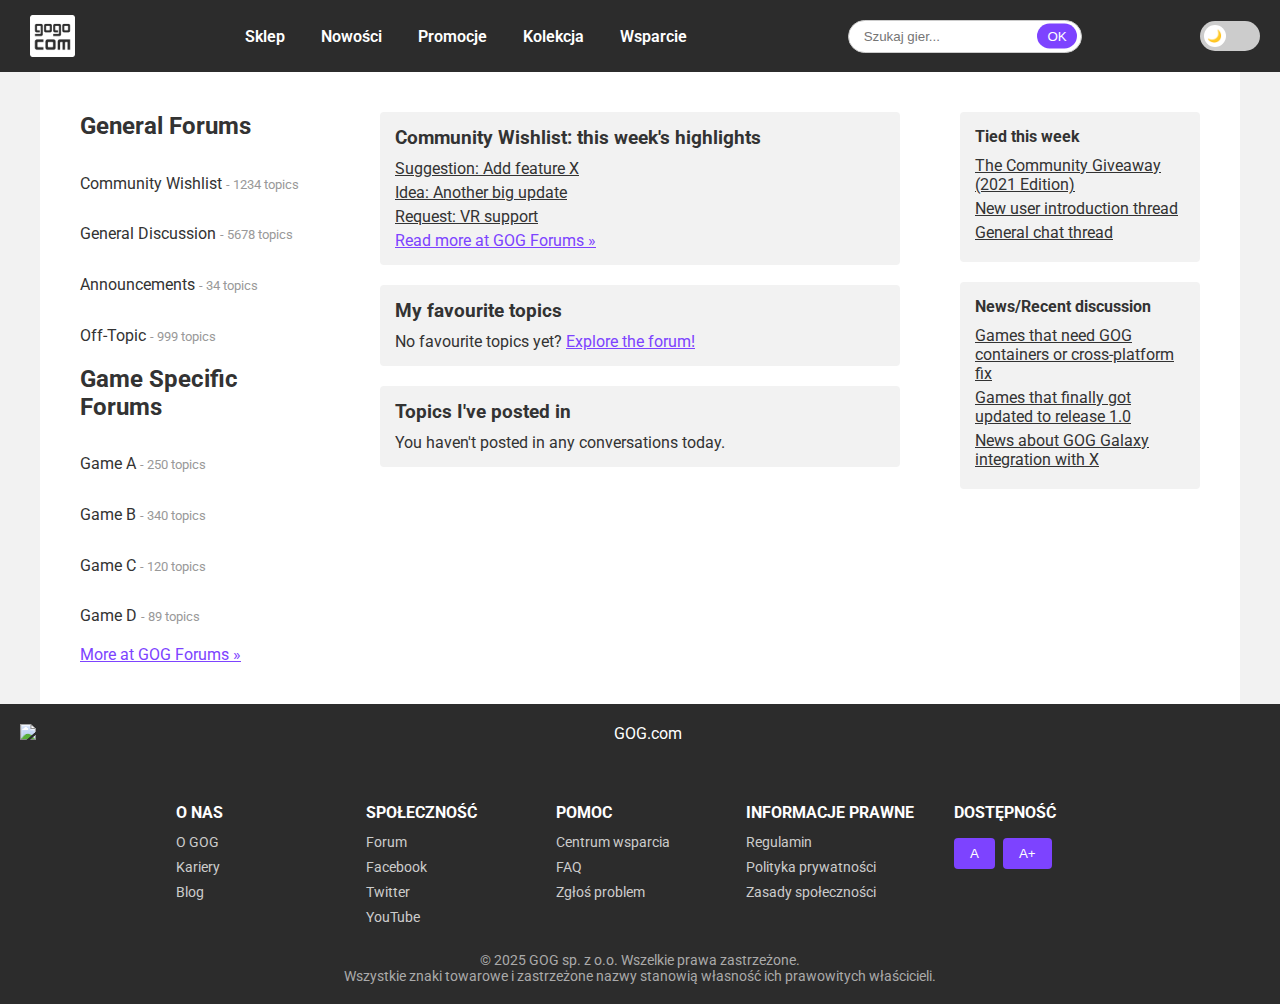
==== forum.html @ e9cf372f "obrazy gier + forum" ====
<!DOCTYPE html>
<html lang="pl" class="dark-theme">
  <head>
    <meta charset="UTF-8" />
    <meta name="viewport" content="width=device-width, initial-scale=1.0" />
    <title>GOG Community</title>
    <link rel="stylesheet" href="style.css" />
    <style>
      @import url('https://fonts.googleapis.com/css2?family=Roboto:ital,wght@0,100..900;1,100..900&display=swap');
    </style>
  </head>
  <body>
    <!-- LINK DO POMINIĘCIA NAWIGACJI -->
    <a class="skip-link" href="#maincontent"
      >Pomiń nawigację i przejdź do treści głównej</a
    >

    <!-- NAGŁÓWEK -->
    <header>
      <div class="top-bar">
        <div class="logo" aria-label="GOG Logo">
          <a href="index.html" title="Przejdź do strony głównej">
            <img src="images/logo.png" alt="logo" style="width:45px;height:42px;" />
          </a>
        </div>
        <nav aria-label="Główna nawigacja">
          <ul>
            <!-- Rozwijane menu dla "Sklep" -->
            <li class="has-dropdown">
              <a href="#">Sklep</a>
              <div class="dropdown">
                <ul>
                  <li><a href="#">Sklep 1</a></li>
                  <li><a href="#">Sklep 2</a></li>
                  <li><a href="#">Sklep 3</a></li>
                </ul>
              </div>
            </li>
            <!-- Rozwijane menu dla "Nowości" -->
            <li class="has-dropdown">
              <a href="#">Nowości</a>
              <div class="dropdown">
                <ul>
                  <li><a href="#">Nowość 1</a></li>
                  <li><a href="#">Nowość 2</a></li>
                  <li><a href="#">Nowość 3</a></li>
                </ul>
              </div>
            </li>
            <!-- Rozwijane menu dla "Promocje" -->
            <li class="has-dropdown">
              <a href="#">Promocje</a>
              <div class="dropdown">
                <ul>
                  <li><a href="#">Promocja 1</a></li>
                  <li><a href="#">Promocja 2</a></li>
                  <li><a href="#">Promocja 3</a></li>
                </ul>
              </div>
            </li>
            <!-- Rozwijane menu dla "Kolekcja" -->
            <li class="has-dropdown">
              <a href="#">Kolekcja</a>
              <div class="dropdown">
                <ul>
                  <li><a href="#">Kolekcja 1</a></li>
                  <li><a href="#">Kolekcja 2</a></li>
                  <li><a href="#">Kolekcja 3</a></li>
                </ul>
              </div>
            </li>
            <!-- Rozwijane menu dla "Wsparcie" -->
            <li class="has-dropdown">
              <a href="support.html">Wsparcie</a>
              <div class="dropdown">
                <ul>
                  <li><a href="support.html#faq">FAQ</a></li>
                  <li><a href="support.html#guides">Centrum wsparcia</a></li>
                  <li><a href="support.html#contact">Kontakt</a></li>
                </ul>
              </div>
            </li>
          </ul>
        </nav>
        <div class="search-container">
          <input type="search" id="search" placeholder="Szukaj gier..." />
          <button type="button">OK</button>
        </div>
        <!-- Przełącznik trybu jasny/ciemny -->
        <div class="theme-switch">
          <input type="checkbox" id="theme-toggle" />
          <label
            class="slider"
            for="theme-toggle"
            aria-label="Przełącz tryb kontrastu"
          ></label>
        </div>
      </div>
    </header>

    <!-- OVERLAY – stopniowe przyciemnienie tła przy hoverze na menu -->
    <div class="menu-overlay"></div>

    <!-- GŁÓWNA ZAWARTOŚĆ STRONY -->
    <main id="maincontent" style="max-width:1200px; margin:0 auto; padding:20px;">

      <!-- Trzy kolumny forum -->
      <div class="community-layout" style="display:grid; grid-template-columns:1fr 2fr 1fr; gap:20px;">

        <!-- Lewa kolumna -->
        <aside class="community-sidebar" style="background:var(--bg-primary); padding:20px; border-radius:4px;">
          <h2 style="margin-bottom:10px;">General Forums</h2>
          <ul style="list-style:none; margin-left:0;">
            <li style="margin-bottom:8px;">
              <img src="images/logo.png" alt="Forum Icon" style="width:25px; vertical-align:middle; margin-right:5px;">
              <a href="#">Community Wishlist</a>
              <span style="color:#999; font-size:0.8rem;">- 1234 topics</span>
            </li>
            <li style="margin-bottom:8px;">
              <img src="images/logo.png" alt="Forum Icon" style="width:25px; vertical-align:middle; margin-right:5px;">
              <a href="#">General Discussion</a>
              <span style="color:#999; font-size:0.8rem;">- 5678 topics</span>
            </li>
            <li style="margin-bottom:8px;">
              <img src="images/logo.png" alt="Forum Icon" style="width:25px; vertical-align:middle; margin-right:5px;">
              <a href="#">Announcements</a>
              <span style="color:#999; font-size:0.8rem;">- 34 topics</span>
            </li>
            <li style="margin-bottom:8px;">
              <img src="images/logo.png" alt="Forum Icon" style="width:25px; vertical-align:middle; margin-right:5px;">
              <a href="#">Off-Topic</a>
              <span style="color:#999; font-size:0.8rem;">- 999 topics</span>
            </li>
          </ul>
          <h2 style="margin:20px 0 10px;">Game Specific Forums</h2>
          <ul style="list-style:none; margin-left:0;">
            <li style="margin-bottom:8px;">
              <img src="images/logo.png" alt="Forum Icon" style="width:25px; vertical-align:middle; margin-right:5px;">
              <a href="#">Game A</a>
              <span style="color:#999; font-size:0.8rem;">- 250 topics</span>
            </li>
            <li style="margin-bottom:8px;">
              <img src="images/logo.png" alt="Forum Icon" style="width:25px; vertical-align:middle; margin-right:5px;">
              <a href="#">Game B</a>
              <span style="color:#999; font-size:0.8rem;">- 340 topics</span>
            </li>
            <li style="margin-bottom:8px;">
              <img src="images/logo.png" alt="Forum Icon" style="width:25px; vertical-align:middle; margin-right:5px;">
              <a href="#">Game C</a>
              <span style="color:#999; font-size:0.8rem;">- 120 topics</span>
            </li>
            <li style="margin-bottom:8px;">
              <img src="images/logo.png" alt="Forum Icon" style="width:25px; vertical-align:middle; margin-right:5px;">
              <a href="#">Game D</a>
              <span style="color:#999; font-size:0.8rem;">- 89 topics</span>
            </li>
          </ul>
          <p style="margin-top:20px;"><a href="#" style="color:var(--accent-color); text-decoration:underline;">More at GOG Forums »</a></p>
        </aside>

        <!-- Środkowa kolumna -->
        <section class="community-main" style="background:var(--bg-primary); padding:20px; border-radius:4px;">
          <!-- Community Wishlist highlight box -->
          <div style="background:var(--bg-secondary); padding:15px; border-radius:4px; margin-bottom:20px;">
            <h3 style="margin-bottom:10px;">Community Wishlist: this week's highlights</h3>
            <ul style="list-style:none; margin-left:0; padding-left:0;">
              <li style="margin-bottom:5px;"><a href="#" style="text-decoration:underline;">Suggestion: Add feature X</a></li>
              <li style="margin-bottom:5px;"><a href="#" style="text-decoration:underline;">Idea: Another big update</a></li>
              <li style="margin-bottom:5px;"><a href="#" style="text-decoration:underline;">Request: VR support</a></li>
            </ul>
            <p><a href="#" style="text-decoration:underline; color:var(--accent-color);">Read more at GOG Forums »</a></p>
          </div>

          <!-- My favourite topics -->
          <div style="background:var(--bg-secondary); padding:15px; border-radius:4px; margin-bottom:20px;">
            <h3 style="margin-bottom:10px;">My favourite topics</h3>
            <p>No favourite topics yet? <a href="#" style="text-decoration:underline; color:var(--accent-color);">Explore the forum!</a></p>
          </div>

          <!-- Topics I've posted in -->
          <div style="background:var(--bg-secondary); padding:15px; border-radius:4px;">
            <h3 style="margin-bottom:10px;">Topics I've posted in</h3>
            <p>You haven't posted in any conversations today.</p>
          </div>
        </section>

        <!-- Prawa kolumna -->
        <aside class="community-right" style="background:var(--bg-primary); padding:20px; border-radius:4px;">
          <!-- Tied this week -->
          <div style="background:var(--bg-secondary); padding:15px; border-radius:4px; margin-bottom:20px;">
            <h4 style="margin-bottom:10px;">Tied this week</h4>
            <ul style="list-style:none; margin-left:0; padding-left:0;">
              <li style="margin-bottom:5px;"><a href="#" style="text-decoration:underline;">The Community Giveaway (2021 Edition)</a></li>
              <li style="margin-bottom:5px;"><a href="#" style="text-decoration:underline;">New user introduction thread</a></li>
              <li style="margin-bottom:5px;"><a href="#" style="text-decoration:underline;">General chat thread</a></li>
            </ul>
          </div>

          <!-- News/Recent discussion -->
          <div style="background:var(--bg-secondary); padding:15px; border-radius:4px;">
            <h4 style="margin-bottom:10px;">News/Recent discussion</h4>
            <ul style="list-style:none; margin-left:0; padding-left:0;">
              <li style="margin-bottom:5px;"><a href="#" style="text-decoration:underline;">Games that need GOG containers or cross-platform fix</a></li>
              <li style="margin-bottom:5px;"><a href="#" style="text-decoration:underline;">Games that finally got updated to release 1.0</a></li>
              <li style="margin-bottom:5px;"><a href="#" style="text-decoration:underline;">News about GOG Galaxy integration with X</a></li>
            </ul>
          </div>
        </aside>
      </div>
    </main>

    <!-- STOPKA -->
    <footer>
      <div class="footer-main">
        <div class="footer-logo">
          <img
            src="https://via.placeholder.com/100x40?text=GOG+Logo"
            alt="GOG.com"
          />
        </div>
        <div class="footer-links">
          <div class="footer-column">
            <h3>O nas</h3>
            <ul>
              <li><a href="#">O GOG</a></li>
              <li><a href="#">Kariery</a></li>
              <li><a href="#">Blog</a></li>
            </ul>
          </div>
          <div class="footer-column">
            <h3>Społeczność</h3>
            <ul>
              <li><a href="#">Forum</a></li>
              <li><a href="#">Facebook</a></li>
              <li><a href="#">Twitter</a></li>
              <li><a href="#">YouTube</a></li>
            </ul>
          </div>
          <div class="footer-column">
            <h3>Pomoc</h3>
            <ul>
              <li><a href="#">Centrum wsparcia</a></li>
              <li><a href="#">FAQ</a></li>
              <li><a href="#">Zgłoś problem</a></li>
            </ul>
          </div>
          <div class="footer-column">
            <h3>Informacje prawne</h3>
            <ul>
              <li><a href="#">Regulamin</a></li>
              <li><a href="#">Polityka prywatności</a></li>
              <li><a href="#">Zasady społeczności</a></li>
            </ul>
          </div>
          <div class="footer-column">
            <h3>Dostępność</h3>
            <div class="font-controls">
              <button id="font-reset" aria-label="Domyślna czcionka">A</button>
              <button id="font-increase" aria-label="Powiększ czcionkę">A+</button>
            </div>
          </div>
        </div>
      </div>
      <div class="footer-bottom">
        <p>© 2025 GOG sp. z o.o. Wszelkie prawa zastrzeżone.</p>
        <p>
          Wszystkie znaki towarowe i zastrzeżone nazwy stanowią własność ich
          prawowitych właścicieli.
        </p>
      </div>
    </footer>

    <!-- Skrypt z obsługą trybu ciemnego/jasnego i zmiany rozmiaru tekstu -->
    <script src="script.js"></script>
  </body>
</html>
---- style.css ----
/* ======================================
   ZMIENNE I PODSTAWOWE USTAWIENIA
   ====================================== */

:root {
    /* Kolory dla trybu jasnego */
    --bg-primary: #ffffff;
    --bg-secondary: #f2f2f2;
    --text-primary: #333333;
    --accent-color: #7d43ff;
    --header-bg: #2c2c2c;
    --button-bg: #2c2c2c;
}

[data-theme="dark"] {
    /* Kolory dla trybu ciemnego */
    --bg-primary: #1a1a1a;
    --bg-secondary: #2d2d2d;
    --text-primary: #e6e6e6;
    --header-bg: #121212;
    --button-bg: #7d43ff;
}

/* ======================================
     RESET I PODSTAWOWE STYLE
     ====================================== */

* {
    margin: 0;
    padding: 0;
    box-sizing: border-box;
    transition: background-color 0.3s ease,
        color 0.3s ease,
        border-color 0.3s ease;
}

body {
    background: var(--bg-secondary);
    color: var(--text-primary);
    font-family: "Roboto", sans-serif;
    font-optical-sizing: auto;
    font-style: normal;
    font-variation-settings: "wdth" 100;
}

a {
    text-decoration: none;
    color: inherit;
}

img {
    max-width: 100%;
    display: block;
}

/* ======================================
     DOSTĘPNOŚĆ
     ====================================== */

/* Link do pominięcia nawigacji dla czytników ekranowych */
.skip-link {
    position: absolute;
    top: -40px;
    left: 0;
    background: #000;
    color: #fff;
    padding: 8px;
    z-index: 100;
}

.skip-link:focus {
    top: 0;
}

/* ======================================
     NAGŁÓWEK I NAWIGACJA
     ====================================== */

header {
    background: var(--header-bg);
    color: #fff;
    padding: 10px 20px;
    position: sticky;
    top: 0;
    z-index: 1000;
}

.top-bar {
    display: flex;
    justify-content: space-between;
    align-items: center;
}

.top-bar .logo {
    font-size: 1.5rem;
    font-weight: bold;
}

.top-bar .logo a {
    color: inherit;
    text-decoration: none;
    transition: opacity 0.3s ease;
    display: block;
    padding: 5px 10px;
    font-size: 1.5rem;
    font-weight: bold;
    margin-right: 2rem;
}

.top-bar .logo a:hover {
    opacity: 0.8;
    text-decoration: underline;
}

[data-theme="dark"] .top-bar .logo a {
    color: #fff;
}

/* Menu nawigacyjne */
.top-bar nav ul {
    list-style: none;
    display: flex;
    gap: 1rem;
}

.top-bar nav ul li {
    position: relative;
}

.top-bar nav a {
    color: #fff;
    font-weight: 600;
    padding: 5px 10px;
    display: block;
}

/* Rozwijane menu dla każdej zakładki */
li.has-dropdown .dropdown {
    display: none;
    position: absolute;
    top: 100%;
    left: 0;
    background: #fff;
    color: #333;
    padding: 10px;
    min-width: 180px;
    box-shadow: 0 2px 5px rgba(0, 0, 0, 0.3);
    z-index: 1100;
}

li.has-dropdown:hover .dropdown {
    display: block;
}

li.has-dropdown .dropdown ul {
    list-style: none;
}

li.has-dropdown .dropdown ul li {
    margin-bottom: 5px;
}

li.has-dropdown .dropdown ul li a {
    padding: 5px 10px;
    color: #333;
    display: block;
}

li.has-dropdown .dropdown ul li a:hover {
    background: #f2f2f2;
}

/* Pole wyszukiwania */
.search-container {
    margin-left: 2rem;
    position: relative;
}

.search-container input[type="search"] {
    padding: 8px 40px 8px 15px;
    border-radius: 25px;
    border: 1px solid #ccc;
    background: #fff;
    transition: box-shadow 0.3s ease, border-color 0.3s ease;
    outline: none;
}

.search-container input[type="search"]:focus {
    border-color: #7d43ff;
    box-shadow: 0 0 8px rgba(125, 67, 255, 0.4);
}

.search-container button {
    position: absolute;
    right: 5px;
    top: 50%;
    transform: translateY(-50%);
    background: #7d43ff;
    color: #fff;
    border: none;
    padding: 5px 10px;
    border-radius: 20px;
    cursor: pointer;
    transition: background 0.3s ease;
}

.search-container button:hover {
    background: #5e2ccc;
}

/* ======================================
     SEKCJA HERO
     ====================================== */

.hero {
    position: relative;
    background: url("https://via.placeholder.com/1200x400/333/fff?text=GOG+Banner") no-repeat center center/cover;
    height: 400px;
    display: flex;
    justify-content: center;
    align-items: center;
    color: #fff;
    text-align: center;
}

.hero-content {
    background: rgba(0, 0, 0, 0.5);
    padding: 20px;
    border-radius: 8px;
}

.hero h1 {
    font-size: 2rem;
    margin-bottom: 10px;
}

.hero button {
    background: #7d43ff;
    color: #fff;
    margin-top: 10px;
    padding: 10px 20px;
    border: none;
    border-radius: 4px;
    cursor: pointer;
    font-weight: bold;
    font-size: 1rem;
}

/* ======================================
     GŁÓWNA ZAWARTOŚĆ
     ====================================== */

main {
    max-width: 1200px;
    margin: 0 auto;
    padding: 20px;
    background: var(--bg-primary);
}

/* ======================================
     SEKCJA PROMOCJI
     ====================================== */

.promotions {
    margin-bottom: 40px;
}

.promotions h2 {
    font-size: 1.8rem;
    margin-bottom: 20px;
}

.promo-grid {
    display: grid;
    grid-template-columns: repeat(auto-fill, minmax(250px, 1fr));
    gap: 20px;
}

.promo-item {
    border: 1px solid #ccc;
    border-radius: 4px;
    padding: 10px;
    text-align: center;
    background: #fafafa;
    transition: transform 0.3s ease, box-shadow 0.3s ease;
}

.promo-item .discount {
    background: #7d43ff;
    color: #fff;
    display: inline-block;
    padding: 5px 10px;
    border-radius: 4px;
    margin: 10px 0;
    font-weight: bold;
}

.promo-item button {
    background: #2c2c2c;
    color: #fff;
    padding: 8px 16px;
    border: none;
    border-radius: 4px;
    cursor: pointer;
    font-weight: bold;
    margin-top: 10px;
}

/* ======================================
     SEKCJA GIER
     ====================================== */

.games-section {
    margin-bottom: 40px;
}

.games-section h2 {
    font-size: 1.8rem;
    margin-bottom: 20px;
}

.games-list {
    display: flex;
    flex-wrap: wrap;
    gap: 20px;
}

.game-card {
    background: #fafafa;
    border: 1px solid #ccc;
    border-radius: 4px;
    width: calc(25% - 20px);
    padding: 10px;
    box-sizing: border-box;
    transition: transform 0.3s ease, box-shadow 0.3s ease;
}

.game-card h3 {
    font-size: 1rem;
    margin: 10px 0;
}

.game-card p {
    font-size: 0.9rem;
    margin-bottom: 10px;
}

.game-card .price {
    font-weight: bold;
    margin-bottom: 10px;
}

.game-card button {
    background: #7d43ff;
    color: #fff;
    padding: 6px 12px;
    border: none;
    border-radius: 4px;
    cursor: pointer;
    font-weight: bold;
    font-size: 0.9rem;
}

/* ======================================
     SEKCJA NEWSLETTER
     ====================================== */

.newsletter {
    background: #e2e2e2;
    padding: 20px;
    margin-bottom: 40px;
    text-align: center;
    border-radius: 4px;
}

.newsletter h2 {
    font-size: 1.6rem;
    margin-bottom: 10px;
}

.newsletter p {
    margin-bottom: 10px;
}

.newsletter form {
    display: flex;
    justify-content: center;
    gap: 10px;
    margin-top: 10px;
}

.newsletter input[type="email"] {
    padding: 8px;
    border: 1px solid #ccc;
    border-radius: 4px;
    width: 250px;
}

.newsletter button {
    background: var(--button-bg);
    color: #fff;
    padding: 8px 16px;
    border: none;
    border-radius: 4px;
    cursor: pointer;
    font-weight: bold;
}

[data-theme="dark"] .newsletter {
    background: #333333;
    color: #e6e6e6;
}

[data-theme="dark"] .newsletter input[type="email"] {
    background: #1a1a1a;
    color: #e6e6e6;
    border-color: #404040;
}

/* ======================================
     STOPKA
     ====================================== */

footer {
    background: var(--header-bg);
    color: #fff;
    padding: 20px;
}

.footer-main {
    display: flex;
    flex-wrap: wrap;
    gap: 40px;
    margin-bottom: 20px;
}

.footer-logo {
    flex: 1 1 100%;
    text-align: center;
    margin-bottom: 20px;
}

.footer-links {
    display: flex;
    flex-wrap: wrap;
    gap: 40px;
    flex: 1 1 100%;
    justify-content: center;
}

.footer-column {
    min-width: 150px;
}

.footer-column h3 {
    font-size: 1rem;
    margin-bottom: 10px;
    text-transform: uppercase;
}

.footer-column ul {
    list-style: none;
}

.footer-column li {
    margin-bottom: 6px;
}

.footer-column a {
    color: #ccc;
    font-size: 0.9rem;
}

.footer-bottom {
    text-align: center;
    font-size: 0.85rem;
    color: #aaa;
}

/* ======================================
     EFEKTY I NAKŁADKI
     ====================================== */

/* Overlay dla menu */
.menu-overlay {
    position: fixed;
    top: 0;
    left: 0;
    width: 100%;
    height: 100%;
    background: rgba(0, 0, 0, 0.5);
    opacity: 0;
    transition: opacity 0.4s ease;
    pointer-events: none;
    z-index: 900;
}

header:hover~.menu-overlay {
    /*opacity: 1;*/
    pointer-events: auto;
}

/* ======================================
     PRZEŁĄCZNIK MOTYWU
     ====================================== */

.theme-switch {
    position: relative;
    display: inline-block;
    width: 60px;
    height: 30px;
}

.theme-switch input {
    opacity: 0;
    width: 0;
    height: 0;
}

.slider {
    position: absolute;
    cursor: pointer;
    top: 0;
    left: 0;
    right: 0;
    bottom: 0;
    background: #ccc;
    transition: 0.4s;
    border-radius: 34px;
}

.slider:before {
    position: absolute;
    content: "🌙";
    height: 22px;
    width: 22px;
    left: 4px;
    bottom: 4px;
    background: white;
    transition: 0.4s;
    border-radius: 50%;
    display: flex;
    align-items: center;
    justify-content: center;
    font-size: 12px;
}

input:checked+.slider {
    background: var(--accent-color);
}

input:checked+.slider:before {
    content: "☀️";
    transform: translateX(30px);
}

/* ======================================
     KONTROLA ROZMIARU CZCIONKI
     ====================================== */

.font-controls {
    display: flex;
    gap: 0.5rem;
    margin-top: 1rem;
}

.font-controls button {
    background: var(--accent-color);
    color: #fff;
    border: none;
    padding: 0.5rem 1rem;
    border-radius: 4px;
    cursor: pointer;
    transition: opacity 0.3s ease;
}

.font-controls button:hover {
    opacity: 0.9;
}

[data-theme="dark"] .font-controls button {
    background: var(--button-bg);
}

/* ======================================
     STRONA WSPARCIA
     ====================================== */

.support-container {
    max-width: 1200px;
    margin: 0 auto;
    padding: 2rem;
    background: var(--bg-primary);
    color: var(--text-primary);
}

.support-hero {
    text-align: center;
    margin-bottom: 3rem;
}

.support-hero h1 {
    font-size: 2.5rem;
    margin-bottom: 1.5rem;
}

.topic-grid {
    display: grid;
    grid-template-columns: repeat(auto-fit, minmax(250px, 1fr));
    gap: 1.5rem;
    margin-bottom: 3rem;
}

.topic-card {
    background: var(--bg-primary);
    border: 1px solid var(--text-primary);
    padding: 1.5rem;
    border-radius: 8px;
    text-align: center;
    transition: transform 0.3s ease;
}

.topic-card:hover {
    transform: translateY(-5px);
}

.topic-card i {
    font-size: 2rem;
    margin-bottom: 1rem;
}

.category-grid {
    display: grid;
    grid-template-columns: repeat(auto-fit, minmax(300px, 1fr));
    gap: 2rem;
}

.category-card {
    background: var(--bg-secondary);
    padding: 1.5rem;
    border-radius: 8px;
}

.category-card h3 {
    margin-bottom: 1rem;
    color: var(--accent-color);
}

.contact-form {
    margin-top: 3rem;
    background: var(--bg-secondary);
    padding: 2rem;
    border-radius: 8px;
}

.form-group {
    margin-bottom: 1.5rem;
}

.form-group label {
    display: block;
    margin-bottom: 0.5rem;
}

.form-group input,
.form-group textarea {
    width: 100%;
    padding: 0.8rem;
    border: 1px solid var(--text-primary);
    border-radius: 4px;
    background: var(--bg-primary);
    color: var(--text-primary);
}

.topic-card,
.category-card,
.contact-form {
    background: var(--bg-secondary);
    color: var(--text-primary);
    border-color: var(--text-primary);
}

/* Dostosowanie dla trybu ciemnego */
[data-theme="dark"] .topic-card,
[data-theme="dark"] .category-card {
    border-color: #404040;
}

[data-theme="dark"] .game-card,
[data-theme="dark"] .promo-item {
    border-color: #404040;
    background: var(--bg-secondary);
}

[data-theme="dark"] .footer-column a {
    color: #a0a0a0;
}

[data-theme="dark"] .newsletter {
    background: #333333;
}

[data-theme="dark"] .form-group input,
[data-theme="dark"] .form-group textarea {
    background: var(--bg-primary);
    color: var(--text-primary);
    border-color: #404040;
}

/* ======================================
     MEDIA QUERIES - RESPONSYWNOŚĆ
     ====================================== */

@media (prefers-color-scheme: dark) {
    :root:not([data-theme="light"]) {
        --bg-primary: #1a1a1a;
        --bg-secondary: #2d2d2d;
        --text-primary: #e6e6e6;
    }
}

@media (max-width: 992px) {
    .search-container {
        display: none;
    }

    .game-card {
        width: calc(33.333% - 20px);
    }
}

@media (max-width: 768px) {
    .promo-grid {
        grid-template-columns: repeat(auto-fill, minmax(200px, 1fr));
    }

    .game-card {
        width: calc(50% - 20px);
    }

    .footer-links {
        flex-direction: column;
        align-items: center;
    }

    .support-container {
        padding: 1rem;
    }
}

@media (max-width: 480px) {
    .top-bar {
        flex-direction: column;
        align-items: flex-start;
        gap: 10px;
    }

    .game-card {
        width: 100%;
    }
}
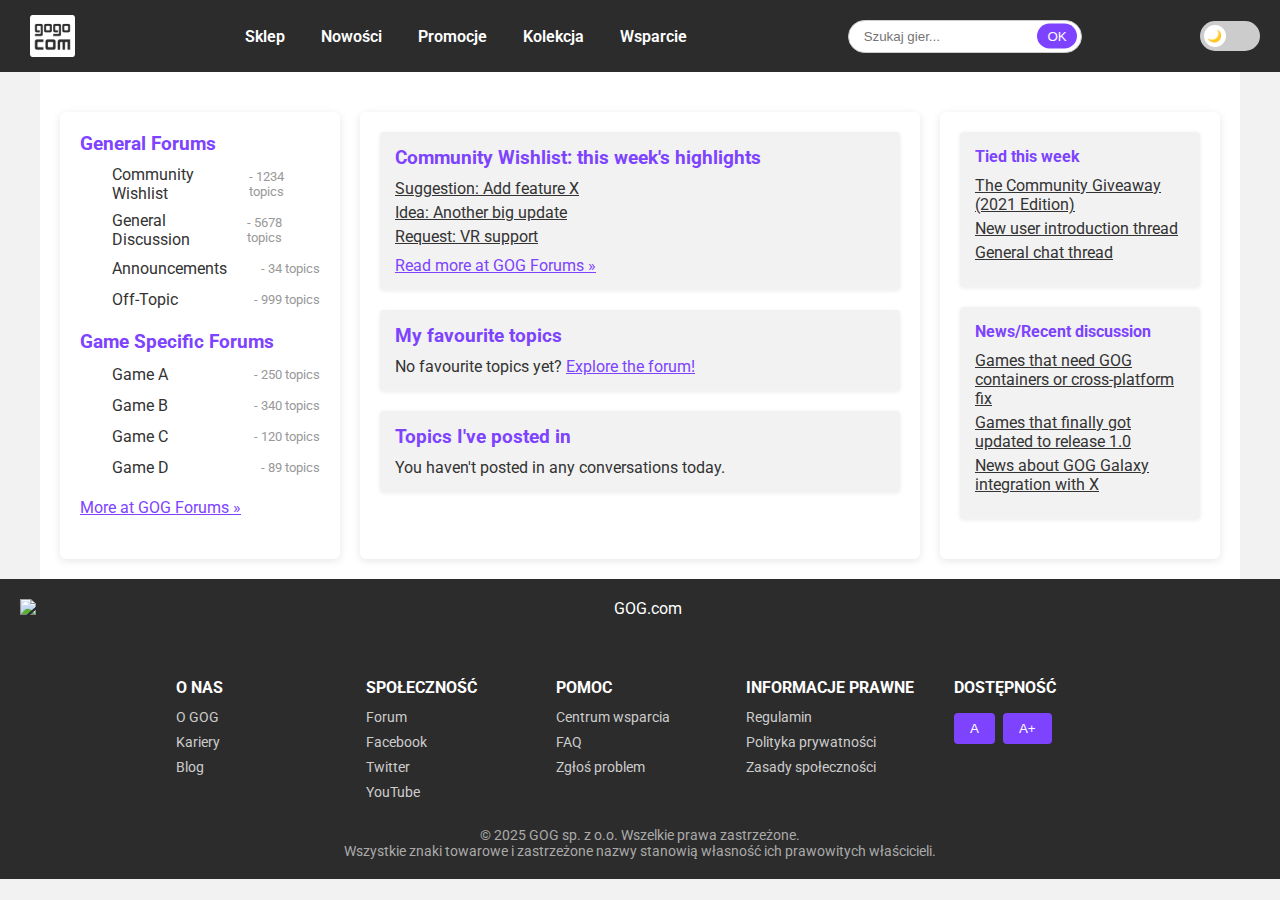
==== commit 0921e103: "poprawione forum + animacja game cardów" ====
--- a/forum.html
+++ b/forum.html
@@ -5,9 +5,11 @@
     <meta name="viewport" content="width=device-width, initial-scale=1.0" />
     <title>GOG Community</title>
     <link rel="stylesheet" href="style.css" />
-    <style>
-      @import url('https://fonts.googleapis.com/css2?family=Roboto:ital,wght@0,100..900;1,100..900&display=swap');
-    </style>
+    <!-- Czcionka Roboto -->
+    <link
+      rel="stylesheet"
+      href="https://fonts.googleapis.com/css2?family=Roboto:ital,wght@0,100..900;1,100..900&display=swap"
+    />
   </head>
   <body>
     <!-- LINK DO POMINIĘCIA NAWIGACJI -->
@@ -102,107 +104,106 @@
     <div class="menu-overlay"></div>
 
     <!-- GŁÓWNA ZAWARTOŚĆ STRONY -->
-    <main id="maincontent" style="max-width:1200px; margin:0 auto; padding:20px;">
-
-      <!-- Trzy kolumny forum -->
-      <div class="community-layout" style="display:grid; grid-template-columns:1fr 2fr 1fr; gap:20px;">
-
+    <main id="maincontent">
+      <!-- Layout forum: 3 kolumny -->
+      <div class="community-layout">
         <!-- Lewa kolumna -->
-        <aside class="community-sidebar" style="background:var(--bg-primary); padding:20px; border-radius:4px;">
-          <h2 style="margin-bottom:10px;">General Forums</h2>
-          <ul style="list-style:none; margin-left:0;">
-            <li style="margin-bottom:8px;">
-              <img src="images/logo.png" alt="Forum Icon" style="width:25px; vertical-align:middle; margin-right:5px;">
+        <aside class="community-sidebar">
+          <h2>General Forums</h2>
+          <ul class="forum-list">
+            <li>
+              <img src="images/logo.png" alt="Forum Icon" class="forum-icon">
               <a href="#">Community Wishlist</a>
-              <span style="color:#999; font-size:0.8rem;">- 1234 topics</span>
-            </li>
-            <li style="margin-bottom:8px;">
-              <img src="images/logo.png" alt="Forum Icon" style="width:25px; vertical-align:middle; margin-right:5px;">
+              <span class="forum-stats">- 1234 topics</span>
+            </li>
+            <li>
+              <img src="images/logo.png" alt="Forum Icon" class="forum-icon">
               <a href="#">General Discussion</a>
-              <span style="color:#999; font-size:0.8rem;">- 5678 topics</span>
-            </li>
-            <li style="margin-bottom:8px;">
-              <img src="images/logo.png" alt="Forum Icon" style="width:25px; vertical-align:middle; margin-right:5px;">
+              <span class="forum-stats">- 5678 topics</span>
+            </li>
+            <li>
+              <img src="images/logo.png" alt="Forum Icon" class="forum-icon">
               <a href="#">Announcements</a>
-              <span style="color:#999; font-size:0.8rem;">- 34 topics</span>
-            </li>
-            <li style="margin-bottom:8px;">
-              <img src="images/logo.png" alt="Forum Icon" style="width:25px; vertical-align:middle; margin-right:5px;">
+              <span class="forum-stats">- 34 topics</span>
+            </li>
+            <li>
+              <img src="images/logo.png" alt="Forum Icon" class="forum-icon">
               <a href="#">Off-Topic</a>
-              <span style="color:#999; font-size:0.8rem;">- 999 topics</span>
+              <span class="forum-stats">- 999 topics</span>
             </li>
           </ul>
-          <h2 style="margin:20px 0 10px;">Game Specific Forums</h2>
-          <ul style="list-style:none; margin-left:0;">
-            <li style="margin-bottom:8px;">
-              <img src="images/logo.png" alt="Forum Icon" style="width:25px; vertical-align:middle; margin-right:5px;">
+          <h2>Game Specific Forums</h2>
+          <ul class="forum-list">
+            <li>
+              <img src="images/logo.png" alt="Forum Icon" class="forum-icon">
               <a href="#">Game A</a>
-              <span style="color:#999; font-size:0.8rem;">- 250 topics</span>
-            </li>
-            <li style="margin-bottom:8px;">
-              <img src="images/logo.png" alt="Forum Icon" style="width:25px; vertical-align:middle; margin-right:5px;">
+              <span class="forum-stats">- 250 topics</span>
+            </li>
+            <li>
+              <img src="images/logo.png" alt="Forum Icon" class="forum-icon">
               <a href="#">Game B</a>
-              <span style="color:#999; font-size:0.8rem;">- 340 topics</span>
-            </li>
-            <li style="margin-bottom:8px;">
-              <img src="images/logo.png" alt="Forum Icon" style="width:25px; vertical-align:middle; margin-right:5px;">
+              <span class="forum-stats">- 340 topics</span>
+            </li>
+            <li>
+              <img src="images/logo.png" alt="Forum Icon" class="forum-icon">
               <a href="#">Game C</a>
-              <span style="color:#999; font-size:0.8rem;">- 120 topics</span>
-            </li>
-            <li style="margin-bottom:8px;">
-              <img src="images/logo.png" alt="Forum Icon" style="width:25px; vertical-align:middle; margin-right:5px;">
+              <span class="forum-stats">- 120 topics</span>
+            </li>
+            <li>
+              <img src="images/logo.png" alt="Forum Icon" class="forum-icon">
               <a href="#">Game D</a>
-              <span style="color:#999; font-size:0.8rem;">- 89 topics</span>
+              <span class="forum-stats">- 89 topics</span>
             </li>
           </ul>
-          <p style="margin-top:20px;"><a href="#" style="color:var(--accent-color); text-decoration:underline;">More at GOG Forums »</a></p>
+          <p class="more-forums">
+            <a href="#">More at GOG Forums »</a>
+          </p>
         </aside>
 
         <!-- Środkowa kolumna -->
-        <section class="community-main" style="background:var(--bg-primary); padding:20px; border-radius:4px;">
-          <!-- Community Wishlist highlight box -->
-          <div style="background:var(--bg-secondary); padding:15px; border-radius:4px; margin-bottom:20px;">
-            <h3 style="margin-bottom:10px;">Community Wishlist: this week's highlights</h3>
-            <ul style="list-style:none; margin-left:0; padding-left:0;">
-              <li style="margin-bottom:5px;"><a href="#" style="text-decoration:underline;">Suggestion: Add feature X</a></li>
-              <li style="margin-bottom:5px;"><a href="#" style="text-decoration:underline;">Idea: Another big update</a></li>
-              <li style="margin-bottom:5px;"><a href="#" style="text-decoration:underline;">Request: VR support</a></li>
-            </ul>
-            <p><a href="#" style="text-decoration:underline; color:var(--accent-color);">Read more at GOG Forums »</a></p>
-          </div>
-
-          <!-- My favourite topics -->
-          <div style="background:var(--bg-secondary); padding:15px; border-radius:4px; margin-bottom:20px;">
-            <h3 style="margin-bottom:10px;">My favourite topics</h3>
-            <p>No favourite topics yet? <a href="#" style="text-decoration:underline; color:var(--accent-color);">Explore the forum!</a></p>
-          </div>
-
-          <!-- Topics I've posted in -->
-          <div style="background:var(--bg-secondary); padding:15px; border-radius:4px;">
-            <h3 style="margin-bottom:10px;">Topics I've posted in</h3>
+        <section class="community-main">
+          <div class="community-box">
+            <h3>Community Wishlist: this week's highlights</h3>
+            <ul class="highlight-list">
+              <li><a href="#">Suggestion: Add feature X</a></li>
+              <li><a href="#">Idea: Another big update</a></li>
+              <li><a href="#">Request: VR support</a></li>
+            </ul>
+            <p>
+              <a href="#" class="read-more">Read more at GOG Forums »</a>
+            </p>
+          </div>
+
+          <div class="community-box">
+            <h3>My favourite topics</h3>
+            <p>No favourite topics yet? 
+              <a href="#" class="explore-forum">Explore the forum!</a>
+            </p>
+          </div>
+
+          <div class="community-box">
+            <h3>Topics I've posted in</h3>
             <p>You haven't posted in any conversations today.</p>
           </div>
         </section>
 
         <!-- Prawa kolumna -->
-        <aside class="community-right" style="background:var(--bg-primary); padding:20px; border-radius:4px;">
-          <!-- Tied this week -->
-          <div style="background:var(--bg-secondary); padding:15px; border-radius:4px; margin-bottom:20px;">
-            <h4 style="margin-bottom:10px;">Tied this week</h4>
-            <ul style="list-style:none; margin-left:0; padding-left:0;">
-              <li style="margin-bottom:5px;"><a href="#" style="text-decoration:underline;">The Community Giveaway (2021 Edition)</a></li>
-              <li style="margin-bottom:5px;"><a href="#" style="text-decoration:underline;">New user introduction thread</a></li>
-              <li style="margin-bottom:5px;"><a href="#" style="text-decoration:underline;">General chat thread</a></li>
-            </ul>
-          </div>
-
-          <!-- News/Recent discussion -->
-          <div style="background:var(--bg-secondary); padding:15px; border-radius:4px;">
-            <h4 style="margin-bottom:10px;">News/Recent discussion</h4>
-            <ul style="list-style:none; margin-left:0; padding-left:0;">
-              <li style="margin-bottom:5px;"><a href="#" style="text-decoration:underline;">Games that need GOG containers or cross-platform fix</a></li>
-              <li style="margin-bottom:5px;"><a href="#" style="text-decoration:underline;">Games that finally got updated to release 1.0</a></li>
-              <li style="margin-bottom:5px;"><a href="#" style="text-decoration:underline;">News about GOG Galaxy integration with X</a></li>
+        <aside class="community-right">
+          <div class="community-box">
+            <h4>Tied this week</h4>
+            <ul class="highlight-list">
+              <li><a href="#">The Community Giveaway (2021 Edition)</a></li>
+              <li><a href="#">New user introduction thread</a></li>
+              <li><a href="#">General chat thread</a></li>
+            </ul>
+          </div>
+
+          <div class="community-box">
+            <h4>News/Recent discussion</h4>
+            <ul class="highlight-list">
+              <li><a href="#">Games that need GOG containers or cross-platform fix</a></li>
+              <li><a href="#">Games that finally got updated to release 1.0</a></li>
+              <li><a href="#">News about GOG Galaxy integration with X</a></li>
             </ul>
           </div>
         </aside>
--- a/style.css
+++ b/style.css
@@ -283,7 +283,17 @@
     text-align: center;
     background: #fafafa;
     transition: transform 0.3s ease, box-shadow 0.3s ease;
-}
+    position: relative;
+    overflow: hidden;
+    z-index: 1;
+}
+
+.promo-item:hover {
+    transform: scale(1.05);
+    box-shadow: 0px 15px 25px rgba(0, 0, 0, 0.2);
+    z-index: 10;
+}
+
 
 .promo-item .discount {
     background: #7d43ff;
@@ -326,13 +336,22 @@
 }
 
 .game-card {
-    background: #fafafa;
+    background: var(--bg-secondary);
     border: 1px solid #ccc;
     border-radius: 4px;
     width: calc(25% - 20px);
     padding: 10px;
     box-sizing: border-box;
     transition: transform 0.3s ease, box-shadow 0.3s ease;
+    position: relative;
+    overflow: hidden;
+    z-index: 1;
+}
+
+.game-card:hover {
+    transform: scale(1.05);
+    box-shadow: 0px 15px 25px rgba(0, 0, 0, 0.2);
+    z-index: 10;
 }
 
 .game-card h3 {
@@ -727,6 +746,10 @@
     .game-card {
         width: calc(33.333% - 20px);
     }
+
+    .game-card {
+        transform: scale(1.03);
+    }
 }
 
 @media (max-width: 768px) {
@@ -758,4 +781,100 @@
     .game-card {
         width: 100%;
     }
-}+}
+
+/* Kontener z trzema kolumnami */
+.community-layout {
+    display: grid;
+    grid-template-columns: 1fr 2fr 1fr;
+    gap: 20px;
+    margin-top: 20px; /* odrobina odstępu od góry */
+  }
+  
+  /* Lewa kolumna */
+  .community-sidebar,
+  .community-main,
+  .community-right {
+    background: var(--bg-primary);
+    padding: 20px;
+    border-radius: 6px;
+    box-shadow: 0 2px 8px rgba(0, 0, 0, 0.1);
+  }
+  
+  /* Tytuły kolumn */
+  .community-sidebar h2 {
+    margin-bottom: 10px;
+    font-size: 1.2rem;
+    color: var(--accent-color);
+  }
+  
+  /* Lista forów w lewej kolumnie */
+  .forum-list {
+    list-style: none;
+    margin: 0;
+    padding: 0;
+    margin-bottom: 20px;
+  }
+  
+  .forum-list li {
+    margin-bottom: 8px;
+    display: flex;
+    align-items: center;
+  }
+  
+  .forum-icon {
+    width: 24px;
+    margin-right: 8px;
+    opacity: 0.8;
+  }
+  
+  .forum-stats {
+    margin-left: auto;
+    color: #999;
+    font-size: 0.8rem;
+  }
+  
+  /* Link 'More at GOG Forums »' */
+  .more-forums a {
+    color: var(--accent-color);
+    text-decoration: underline;
+  }
+  
+  /* Środkowa kolumna: boxy */
+  .community-box {
+    background: var(--bg-secondary);
+    padding: 15px;
+    border-radius: 4px;
+    margin-bottom: 20px;
+    box-shadow: 0 1px 4px rgba(0, 0, 0, 0.08);
+  }
+  
+  /* Nagłówki boxów */
+  .community-box h3,
+  .community-box h4 {
+    margin-bottom: 10px;
+    color: var(--accent-color);
+  }
+  
+  /* Linki wewnątrz boxów */
+  .highlight-list {
+    list-style: none;
+    margin: 0;
+    padding: 0;
+    margin-bottom: 10px;
+  }
+  
+  .highlight-list li {
+    margin-bottom: 5px;
+  }
+  
+  .highlight-list a {
+    text-decoration: underline;
+  }
+  
+  /* Drobne linki typu 'Read more', 'Explore forum' */
+  .read-more,
+  .explore-forum {
+    text-decoration: underline;
+    color: var(--accent-color);
+  }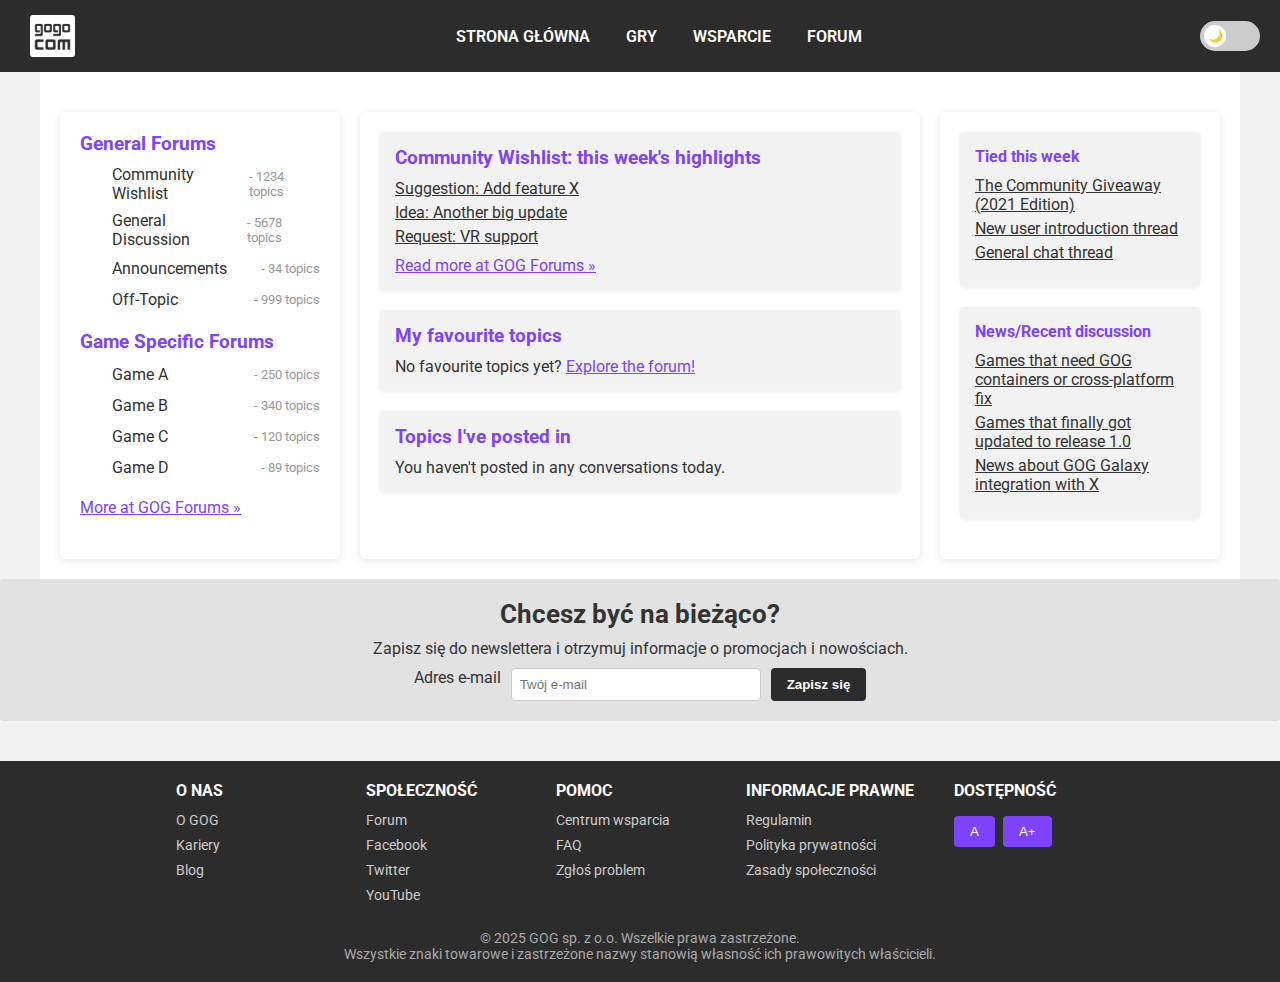
==== commit 70127851: "organizacja topbaru" ====
--- a/forum.html
+++ b/forum.html
@@ -20,85 +20,24 @@
     <!-- NAGŁÓWEK -->
     <header>
       <div class="top-bar">
-        <div class="logo" aria-label="GOG Logo">
-          <a href="index.html" title="Przejdź do strony głównej">
-            <img src="images/logo.png" alt="logo" style="width:45px;height:42px;" />
-          </a>
-        </div>
-        <nav aria-label="Główna nawigacja">
-          <ul>
-            <!-- Rozwijane menu dla "Sklep" -->
-            <li class="has-dropdown">
-              <a href="#">Sklep</a>
-              <div class="dropdown">
-                <ul>
-                  <li><a href="#">Sklep 1</a></li>
-                  <li><a href="#">Sklep 2</a></li>
-                  <li><a href="#">Sklep 3</a></li>
-                </ul>
-              </div>
-            </li>
-            <!-- Rozwijane menu dla "Nowości" -->
-            <li class="has-dropdown">
-              <a href="#">Nowości</a>
-              <div class="dropdown">
-                <ul>
-                  <li><a href="#">Nowość 1</a></li>
-                  <li><a href="#">Nowość 2</a></li>
-                  <li><a href="#">Nowość 3</a></li>
-                </ul>
-              </div>
-            </li>
-            <!-- Rozwijane menu dla "Promocje" -->
-            <li class="has-dropdown">
-              <a href="#">Promocje</a>
-              <div class="dropdown">
-                <ul>
-                  <li><a href="#">Promocja 1</a></li>
-                  <li><a href="#">Promocja 2</a></li>
-                  <li><a href="#">Promocja 3</a></li>
-                </ul>
-              </div>
-            </li>
-            <!-- Rozwijane menu dla "Kolekcja" -->
-            <li class="has-dropdown">
-              <a href="#">Kolekcja</a>
-              <div class="dropdown">
-                <ul>
-                  <li><a href="#">Kolekcja 1</a></li>
-                  <li><a href="#">Kolekcja 2</a></li>
-                  <li><a href="#">Kolekcja 3</a></li>
-                </ul>
-              </div>
-            </li>
-            <!-- Rozwijane menu dla "Wsparcie" -->
-            <li class="has-dropdown">
-              <a href="support.html">Wsparcie</a>
-              <div class="dropdown">
-                <ul>
-                  <li><a href="support.html#faq">FAQ</a></li>
-                  <li><a href="support.html#guides">Centrum wsparcia</a></li>
-                  <li><a href="support.html#contact">Kontakt</a></li>
-                </ul>
-              </div>
-            </li>
-          </ul>
-        </nav>
-        <div class="search-container">
-          <input type="search" id="search" placeholder="Szukaj gier..." />
-          <button type="button">OK</button>
-        </div>
-        <!-- Przełącznik trybu jasny/ciemny -->
-        <div class="theme-switch">
-          <input type="checkbox" id="theme-toggle" />
-          <label
-            class="slider"
-            for="theme-toggle"
-            aria-label="Przełącz tryb kontrastu"
-          ></label>
-        </div>
-      </div>
-    </header>
+          <div class="logo" aria-label="GOG Logo">
+              <a href="index.html" title="Przejdź do strony głównej"><img src="images/logo.png" alt="logo" style="width:45px;height:42px;"></a>
+            </div>
+          <nav>
+              <!-- Menu nawigacyjne -->
+              <ul>
+                  <li><a href="index.html">STRONA GŁÓWNA</a></li>
+                  <li><a href="forum.html">GRY</a></li>
+                  <li><a href="support.html">WSPARCIE</a></li>
+                  <li><a href="forum.html">FORUM</a></li>
+              </ul>
+          </nav>
+          <label class="theme-switch">
+              <input type="checkbox" id="theme-toggle">
+              <span class="slider"></span>
+          </label>
+      </div>
+  </header>
 
     <!-- OVERLAY – stopniowe przyciemnienie tła przy hoverze na menu -->
     <div class="menu-overlay"></div>
@@ -112,22 +51,22 @@
           <h2>General Forums</h2>
           <ul class="forum-list">
             <li>
-              <img src="images/logo.png" alt="Forum Icon" class="forum-icon">
+              <img src="images/logo.png" alt="Forum Icon" class="forum-icon" />
               <a href="#">Community Wishlist</a>
               <span class="forum-stats">- 1234 topics</span>
             </li>
             <li>
-              <img src="images/logo.png" alt="Forum Icon" class="forum-icon">
+              <img src="images/logo.png" alt="Forum Icon" class="forum-icon" />
               <a href="#">General Discussion</a>
               <span class="forum-stats">- 5678 topics</span>
             </li>
             <li>
-              <img src="images/logo.png" alt="Forum Icon" class="forum-icon">
+              <img src="images/logo.png" alt="Forum Icon" class="forum-icon" />
               <a href="#">Announcements</a>
               <span class="forum-stats">- 34 topics</span>
             </li>
             <li>
-              <img src="images/logo.png" alt="Forum Icon" class="forum-icon">
+              <img src="images/logo.png" alt="Forum Icon" class="forum-icon" />
               <a href="#">Off-Topic</a>
               <span class="forum-stats">- 999 topics</span>
             </li>
@@ -135,22 +74,22 @@
           <h2>Game Specific Forums</h2>
           <ul class="forum-list">
             <li>
-              <img src="images/logo.png" alt="Forum Icon" class="forum-icon">
+              <img src="images/logo.png" alt="Forum Icon" class="forum-icon" />
               <a href="#">Game A</a>
               <span class="forum-stats">- 250 topics</span>
             </li>
             <li>
-              <img src="images/logo.png" alt="Forum Icon" class="forum-icon">
+              <img src="images/logo.png" alt="Forum Icon" class="forum-icon" />
               <a href="#">Game B</a>
               <span class="forum-stats">- 340 topics</span>
             </li>
             <li>
-              <img src="images/logo.png" alt="Forum Icon" class="forum-icon">
+              <img src="images/logo.png" alt="Forum Icon" class="forum-icon" />
               <a href="#">Game C</a>
               <span class="forum-stats">- 120 topics</span>
             </li>
             <li>
-              <img src="images/logo.png" alt="Forum Icon" class="forum-icon">
+              <img src="images/logo.png" alt="Forum Icon" class="forum-icon" />
               <a href="#">Game D</a>
               <span class="forum-stats">- 89 topics</span>
             </li>
@@ -176,7 +115,8 @@
 
           <div class="community-box">
             <h3>My favourite topics</h3>
-            <p>No favourite topics yet? 
+            <p>
+              No favourite topics yet?
               <a href="#" class="explore-forum">Explore the forum!</a>
             </p>
           </div>
@@ -201,24 +141,44 @@
           <div class="community-box">
             <h4>News/Recent discussion</h4>
             <ul class="highlight-list">
-              <li><a href="#">Games that need GOG containers or cross-platform fix</a></li>
-              <li><a href="#">Games that finally got updated to release 1.0</a></li>
+              <li>
+                <a href="#"
+                  >Games that need GOG containers or cross-platform fix</a
+                >
+              </li>
+              <li>
+                <a href="#">Games that finally got updated to release 1.0</a>
+              </li>
               <li><a href="#">News about GOG Galaxy integration with X</a></li>
             </ul>
           </div>
         </aside>
       </div>
     </main>
-
+    <!-- SEKCJA NEWSLETTER -->
+    <section class="newsletter" aria-label="Zapisz się do newslettera">
+      <h2>Chcesz być na bieżąco?</h2>
+      <p>
+        Zapisz się do newslettera i otrzymuj informacje o promocjach i
+        nowościach.
+      </p>
+      <form action="#" method="post">
+        <label for="newsletter-email" class="visually-hidden"
+          >Adres e-mail</label
+        >
+        <input
+          type="email"
+          id="newsletter-email"
+          name="newsletter-email"
+          placeholder="Twój e-mail"
+          aria-required="true"
+        />
+        <button type="submit">Zapisz się</button>
+      </form>
+    </section>
     <!-- STOPKA -->
     <footer>
       <div class="footer-main">
-        <div class="footer-logo">
-          <img
-            src="https://via.placeholder.com/100x40?text=GOG+Logo"
-            alt="GOG.com"
-          />
-        </div>
         <div class="footer-links">
           <div class="footer-column">
             <h3>O nas</h3>
@@ -257,7 +217,9 @@
             <h3>Dostępność</h3>
             <div class="font-controls">
               <button id="font-reset" aria-label="Domyślna czcionka">A</button>
-              <button id="font-increase" aria-label="Powiększ czcionkę">A+</button>
+              <button id="font-increase" aria-label="Powiększ czcionkę">
+                A+
+              </button>
             </div>
           </div>
         </div>
--- a/style.css
+++ b/style.css
@@ -10,6 +10,8 @@
     --accent-color: #7d43ff;
     --header-bg: #2c2c2c;
     --button-bg: #2c2c2c;
+    --high-contrast-bg: #000000;
+    --high-contrast-text: #ffffff;
 }
 
 [data-theme="dark"] {
@@ -70,6 +72,23 @@
 
 .skip-link:focus {
     top: 0;
+}
+
+body.high-contrast {
+    background: var(--high-contrast-bg);
+    color: var(--high-contrast-text);
+}
+
+body.high-contrast a,
+body.high-contrast button {
+    color: var(--high-contrast-text);
+    border-color: var(--high-contrast-text);
+}
+
+body.high-contrast .game-card,
+body.high-contrast .promo-item {
+  background-color: var(--high-contrast-bg);
+  border-color: var(--high-contrast-text);
 }
 
 /* ======================================
@@ -415,7 +434,7 @@
     width: 250px;
 }
 
-.newsletter button {
+.newsletter button, .contact-form button {
     background: var(--button-bg);
     color: #fff;
     padding: 8px 16px;
@@ -877,4 +896,47 @@
   .explore-forum {
     text-decoration: underline;
     color: var(--accent-color);
-  }+  }
+
+  .game-container {
+    max-width: 1200px;
+    margin: 0 auto;
+    padding: 20px;
+}
+
+.game-hero {
+    text-align: center;
+    margin-bottom: 20px;
+}
+
+.game-images {
+    display: flex;
+    justify-content: center;
+    gap: 20px;
+}
+
+.game-images img {
+    max-width: 45%;
+    border-radius: 8px;
+}
+
+.game-description, .game-requirements {
+    margin-bottom: 20px;
+}
+
+.game-cta {
+    text-align: center;
+}
+
+.game-cta button {
+    background-color: var(--accent-color);
+    color: #fff;
+    padding: 10px 20px;
+    border-radius: 4px;
+    border: none;
+    cursor: pointer;
+}
+
+.game-cta button:hover {
+    background-color: #5e2ccc;
+}
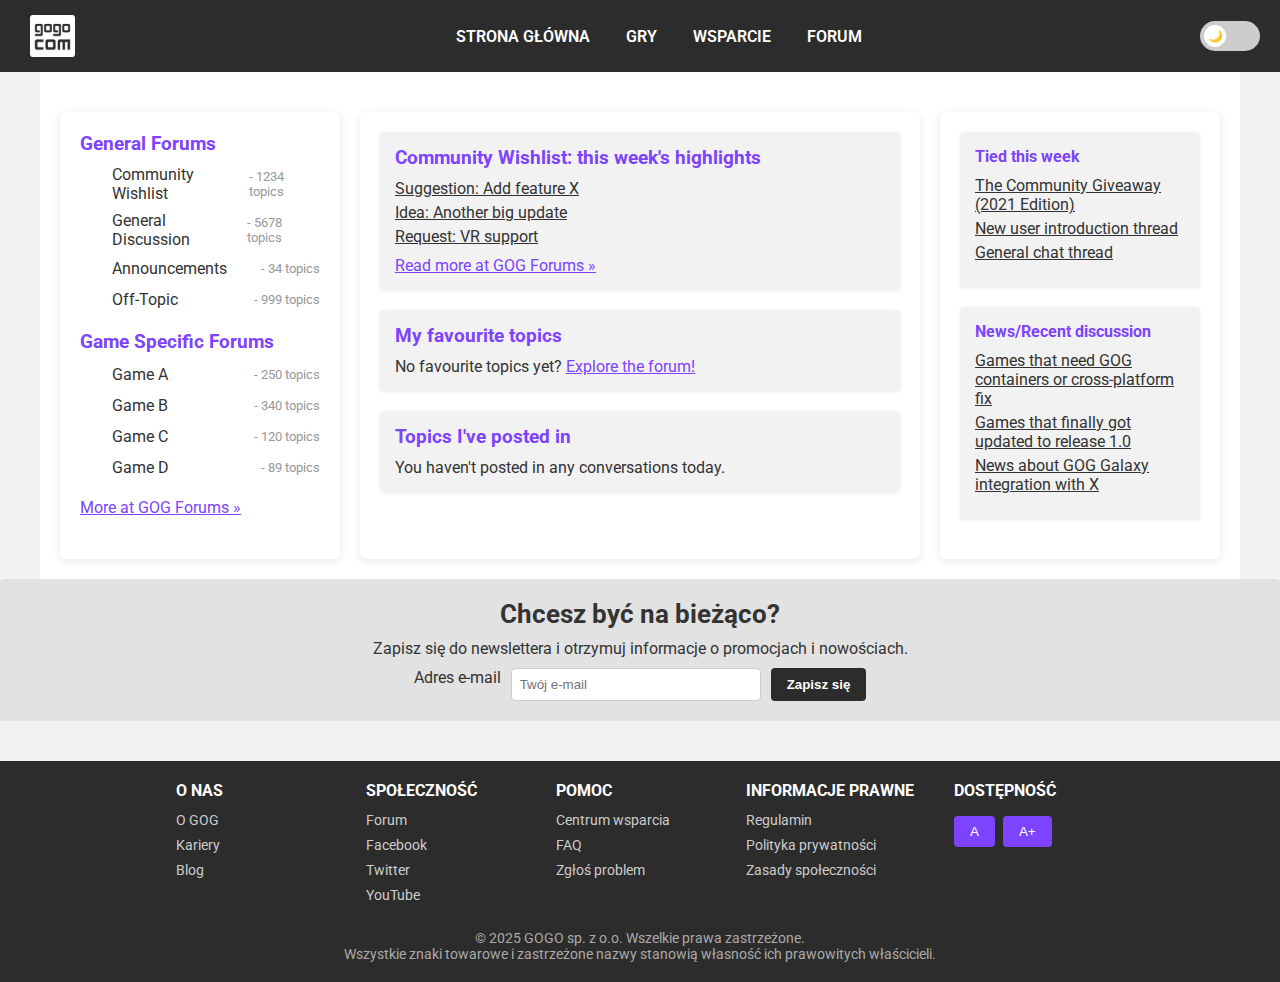
==== commit 02341f30: "poprawki" ====
--- a/forum.html
+++ b/forum.html
@@ -225,14 +225,16 @@
         </div>
       </div>
       <div class="footer-bottom">
-        <p>© 2025 GOG sp. z o.o. Wszelkie prawa zastrzeżone.</p>
+        <p>© 2025 GOGO sp. z o.o. Wszelkie prawa zastrzeżone.</p>
         <p>
           Wszystkie znaki towarowe i zastrzeżone nazwy stanowią własność ich
           prawowitych właścicieli.
         </p>
       </div>
     </footer>
-
+    <div id="scroll-to-top" class="scroll-to-top">
+      ↑
+    </div>
     <!-- Skrypt z obsługą trybu ciemnego/jasnego i zmiany rozmiaru tekstu -->
     <script src="script.js"></script>
   </body>
--- a/style.css
+++ b/style.css
@@ -940,3 +940,34 @@
 .game-cta button:hover {
     background-color: #5e2ccc;
 }
+
+/* Stylizacja strzałki powrotu na górę */
+.scroll-to-top {
+    position: fixed;
+    bottom: 20px;
+    right: 20px;
+    width: 50px;
+    height: 50px;
+    background-color: var(--accent-color);
+    color: #fff;
+    font-size: 24px;
+    text-align: center;
+    line-height: 50px;
+    border-radius: 50%;
+    cursor: pointer;
+    box-shadow: 0 4px 8px rgba(0, 0, 0, 0.2);
+    opacity: 0; /* Domyślnie niewidoczna */
+    visibility: hidden; /* Ukryta dla czytników ekranowych */
+    transition: opacity 0.3s ease, visibility 0.3s ease;
+    z-index: 1000; /* Na wierzchu innych elementów */
+}
+
+.scroll-to-top:hover {
+    background-color: #5e2ccc; /* Jaśniejszy kolor po najechaniu */
+}
+
+/* Widoczna strzałka */
+.scroll-to-top.visible {
+    opacity: 1;
+    visibility: visible;
+}
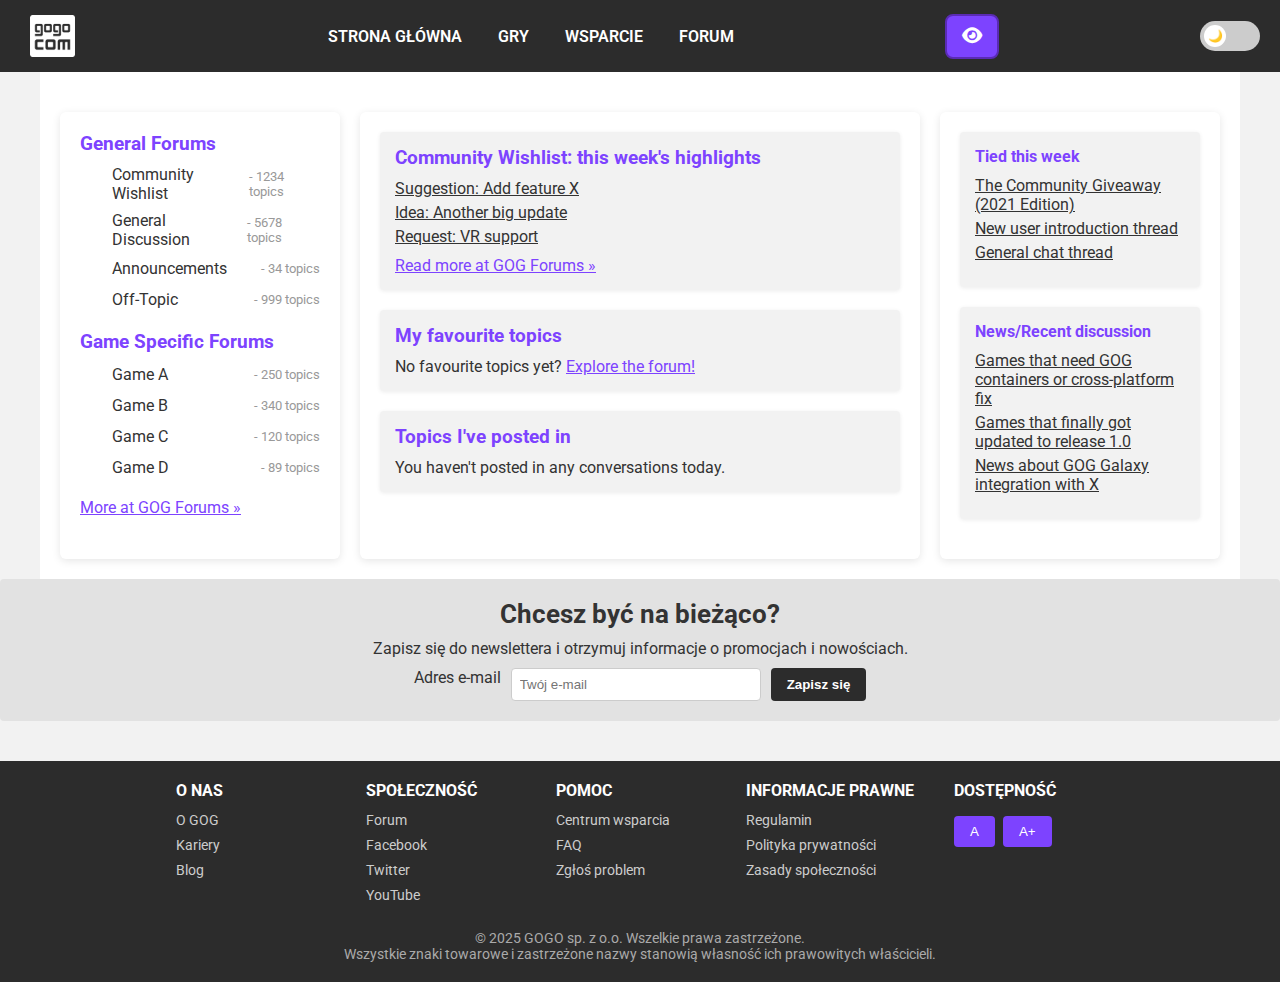
==== commit 581b40a3: "Gotowy tryb kontrastu" ====
--- a/forum.html
+++ b/forum.html
@@ -10,6 +10,7 @@
       rel="stylesheet"
       href="https://fonts.googleapis.com/css2?family=Roboto:ital,wght@0,100..900;1,100..900&display=swap"
     />
+    <link rel="stylesheet" href="https://cdnjs.cloudflare.com/ajax/libs/font-awesome/6.4.2/css/all.min.css">
   </head>
   <body>
     <!-- LINK DO POMINIĘCIA NAWIGACJI -->
@@ -32,6 +33,7 @@
                   <li><a href="forum.html">FORUM</a></li>
               </ul>
           </nav>
+          <button id="contrast-toggle"><i class="fas fa-eye"></i></button>
           <label class="theme-switch">
               <input type="checkbox" id="theme-toggle">
               <span class="slider"></span>
--- a/style.css
+++ b/style.css
@@ -74,6 +74,7 @@
     top: 0;
 }
 
+/* Styl dla trybu wysokiego kontrastu */
 body.high-contrast {
     background: var(--high-contrast-bg);
     color: var(--high-contrast-text);
@@ -87,10 +88,59 @@
 
 body.high-contrast .game-card,
 body.high-contrast .promo-item {
-  background-color: var(--high-contrast-bg);
-  border-color: var(--high-contrast-text);
-}
-
+    background-color: var(--high-contrast-bg);
+    border-color: var(--high-contrast-text);
+}
+
+/* Dostosowanie dla innych sekcji */
+body.high-contrast header,
+body.high-contrast footer {
+    background-color: var(--high-contrast-bg);
+    color: var(--high-contrast-text);
+}
+
+#contrast-toggle {
+    background-color: #7d43ff;
+    color: white;
+    border: 2px solid #5a2bb5;
+    padding: 10px 15px;
+    font-size: 18px;
+    cursor: pointer;
+    border-radius: 8px;
+    transition: all 0.3s ease-in-out;
+}
+
+#contrast-toggle:hover {
+    background-color: #5a2bb5;
+    transform: scale(1.1);
+}
+
+.high-contrast #contrast-toggle {
+    background-color: yellow !important;
+    color: black !important;
+    border: 3px solid black;
+    font-weight: bold;
+    text-transform: uppercase;
+    animation: pulse 1s infinite alternate;
+  }
+
+  /* Ikona w trybie wysokiego kontrastu */
+.high-contrast #contrast-toggle i {
+    color: black !important;
+    text-shadow: 0 0 5px white;
+}
+
+@keyframes pulse {
+    0% {
+      transform: scale(1);
+      box-shadow: 0 0 5px rgba(0, 0, 0, 0.5);
+    }
+    100% {
+      transform: scale(1.1);
+      box-shadow: 0 0 10px rgba(0, 0, 0, 0.8);
+    }
+}
+  
 /* ======================================
      NAGŁÓWEK I NAWIGACJA
      ====================================== */
@@ -970,4 +1020,4 @@
 .scroll-to-top.visible {
     opacity: 1;
     visibility: visible;
-}
+}